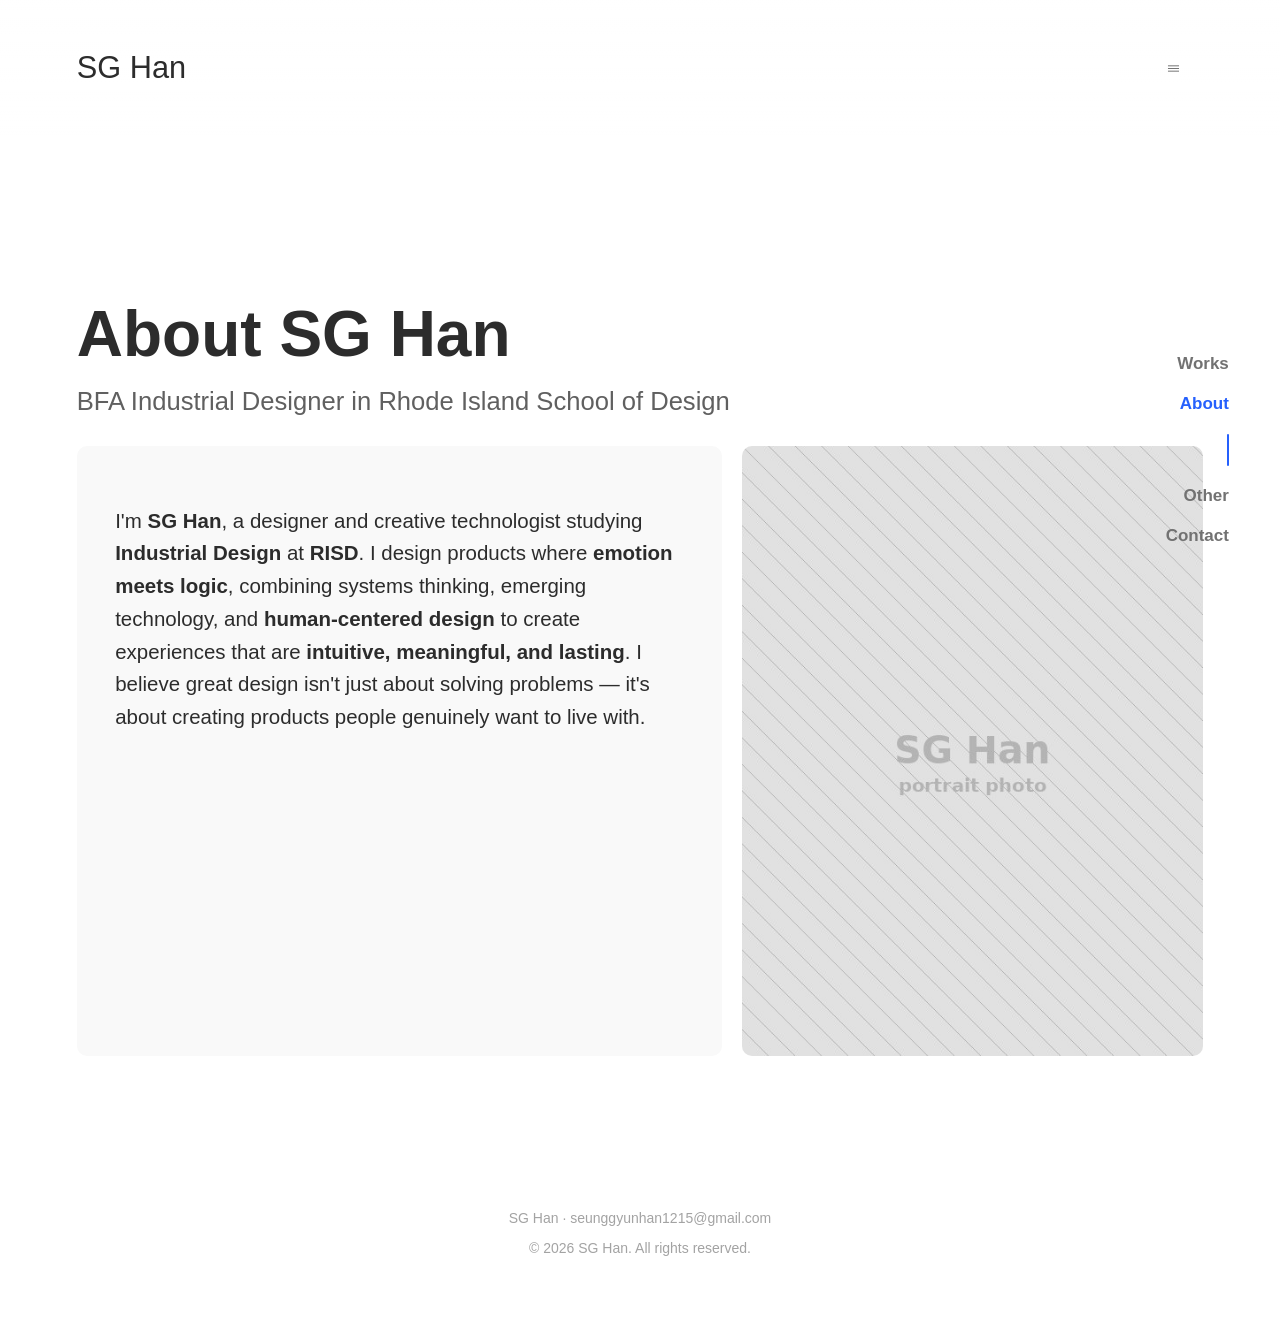
==== about.html @ 8d03d630 "Initial site" ====
<!doctype html>
<html lang="en">
<head>
  <meta charset="UTF-8" />
  <meta name="viewport" content="width=device-width, initial-scale=1" />
  <title>About — SG Han</title>
  <meta name="description" content="About SG Han — BFA Industrial Designer at Rhode Island School of Design." />
  <link rel="icon" href="data:,">
  <link rel="stylesheet" href="css/style.css" />
</head>
<body>
  <header class="site-header" data-header>
    <a class="site-logo" href="index.html">SG Han</a>
    <button class="nav-toggle" data-nav-toggle aria-label="Open menu" aria-expanded="false">
      <img class="icon icon-menu" src="assets/icons/menu.svg" alt="" />
      <img class="icon icon-close" src="assets/icons/close.svg" alt="" />
    </button>
  </header>

  <nav class="site-nav" data-site-nav>
    <ul class="site-nav__list">
      <li><a href="index.html">Works</a></li>
      <li><a href="about.html" aria-current="page">About</a></li>
      <li><a href="index.html#other">Other</a></li>
      <li><a href="index.html#contact">Contact</a></li>
    </ul>
  </nav>

  <aside class="side-rail">
    <a href="index.html">Works</a>
    <a href="about.html" aria-current="page">About</a>
    <span class="rail-divider"></span>
    <a href="index.html#other">Other</a>
    <a href="index.html#contact">Contact</a>
  </aside>

  <main class="about-hero">
    <div class="about-intro" data-reveal>
      <h1 data-split-chars>About SG Han</h1>
      <p class="role">BFA Industrial Designer in Rhode Island School of Design</p>
    </div>

    <div class="about-grid" data-reveal>
      <div class="about-text-card">
        <p>
          I'm <strong>SG Han</strong>, a designer and creative technologist
          studying <strong>Industrial Design</strong> at <strong>RISD</strong>.
          I design products where <strong>emotion meets logic</strong>,
          combining systems thinking, emerging technology, and
          <strong>human-centered design</strong> to create experiences that
          are <strong>intuitive, meaningful, and lasting</strong>. I believe
          great design isn't just about solving problems — it's about
          creating products people genuinely want to live with.
        </p>
      </div>
      <div class="about-photo">
        <img src="assets/img/about-portrait.jpg" alt="Portrait of SG Han" loading="lazy" />
      </div>
    </div>
  </main>

  <footer class="site-footer" id="contact">
    <p>SG Han · seunggyunhan1215@gmail.com</p>
    <p>&copy; <span id="year"></span> SG Han. All rights reserved.</p>
  </footer>

  <script src="js/main.js"></script>
  <script>
    document.getElementById("year").textContent = new Date().getFullYear();
  </script>
</body>
</html>
---- css/style.css ----
/* ==========================================================================
   SG Han Portfolio — Design tokens & global styles
   Figma 소스: "[main page] portfolio content design (For claude)"
   ========================================================================== */

:root {
  /* Neutral / brand palette (Figma에서 추출) */
  --color-bg: #ffffff;
  --color-bg-soft: #f9f9f9;
  --color-pill: #f3f3f3;
  --color-dark-card: #212121;
  --color-text-on-dark: #f8f8f8;
  --color-text-primary: #2c2c2c;
  --color-text-secondary: #606060;
  --color-text-muted: #727272;
  --color-text-faint: #a3a3a3;
  --color-text-faint-2: #898989;
  --color-accent: #2560fd;

  /* Mascot / project accent colors */
  --mascot-1: #80c4eb;
  --mascot-2: #0079be;
  --army-1: #9a996b;
  --army-2: #737a57;
  --army-3: #434b36;

  /* Type ­— Inter를 우선 시도하고, 네트워크 제약으로 로드되지 않으면
     시스템 산세리프(맥의 SF Pro 포함)로 자연스럽게 대체됩니다. */
  --font-main: "Inter", -apple-system, BlinkMacSystemFont, "Segoe UI", Roboto,
    "Helvetica Neue", Arial, sans-serif;

  --container-max: 1400px;
  --gap: 20px;
  --radius-lg: 20px;
  --radius-sm: 2px;

  --ease: cubic-bezier(0.22, 1, 0.36, 1);
}

* {
  box-sizing: border-box;
}

html {
  scroll-behavior: smooth;
}

body {
  margin: 0;
  font-family: var(--font-main);
  color: var(--color-text-primary);
  background: var(--color-bg);
  -webkit-font-smoothing: antialiased;
}

img {
  max-width: 100%;
  display: block;
}

a {
  color: inherit;
  text-decoration: none;
}

ul {
  margin: 0;
  padding: 0;
  list-style: none;
}

button {
  font-family: inherit;
  cursor: pointer;
}

.icon {
  display: inline-block;
  width: 1em;
  height: 1em;
}

/* ==========================================================================
   Site header (모든 페이지 공용)
   ========================================================================== */

.site-header {
  position: sticky;
  top: 0;
  z-index: 40;
  display: flex;
  align-items: center;
  justify-content: space-between;
  padding: clamp(20px, 3vw, 43px) clamp(24px, 6vw, 150px);
  background: linear-gradient(
    180deg,
    rgba(255, 255, 255, 0.92) 0%,
    rgba(255, 255, 255, 0.75) 70%,
    rgba(255, 255, 255, 0) 100%
  );
  backdrop-filter: blur(6px);
}

.site-header.on-dark {
  background: linear-gradient(
    180deg,
    rgba(33, 33, 33, 0.85) 0%,
    rgba(33, 33, 33, 0.55) 70%,
    rgba(33, 33, 33, 0) 100%
  );
}

.site-logo {
  font-size: clamp(22px, 2.4vw, 32px);
  font-weight: 500;
  color: var(--color-text-primary);
}

.site-header.on-dark .site-logo {
  color: var(--color-text-on-dark);
}

.nav-toggle {
  width: clamp(44px, 5vw, 60px);
  height: clamp(44px, 5vw, 60px);
  display: flex;
  align-items: center;
  justify-content: center;
  background: none;
  border: none;
  color: var(--color-text-primary);
  z-index: 60;
  position: relative;
}

.site-header.on-dark .nav-toggle {
  color: var(--color-text-on-dark);
}

.nav-toggle .icon-close {
  display: none;
}

.nav-toggle.is-open .icon-menu {
  display: none;
}

.nav-toggle.is-open .icon-close {
  display: inline-block;
}

/* Slide-in site nav ----------------------------------------------------- */

.site-nav {
  position: fixed;
  inset: 0;
  z-index: 50;
  display: flex;
  align-items: center;
  justify-content: flex-end;
  padding: 0 clamp(24px, 6vw, 150px);
  background: rgba(255, 255, 255, 0.98);
  opacity: 0;
  pointer-events: none;
  transform: translateX(24px);
  transition: opacity 0.35s var(--ease), transform 0.35s var(--ease);
}

.site-nav.is-open {
  opacity: 1;
  pointer-events: auto;
  transform: translateX(0);
}

.site-nav__list {
  display: flex;
  flex-direction: column;
  align-items: flex-end;
  gap: clamp(20px, 3vw, 30px);
}

.site-nav__list a {
  font-size: clamp(28px, 5vw, 48px);
  font-weight: 700;
  color: var(--color-text-muted);
  transition: color 0.2s var(--ease);
}

.site-nav__list a:hover,
.site-nav__list a[aria-current="page"] {
  color: var(--color-accent);
}

/* Persistent side rail (Figma의 우측 Works/About/Other/Contact 세로 내비) */

.side-rail {
  position: fixed;
  right: clamp(24px, 4vw, 90px);
  top: 50%;
  transform: translateY(-50%);
  z-index: 30;
  display: none;
  flex-direction: column;
  align-items: flex-end;
  gap: 20px;
  font-weight: 700;
  font-size: 17px;
  letter-spacing: -0.02px;
  color: var(--color-text-muted);
}

.side-rail.on-dark {
  color: rgba(248, 248, 248, 0.6);
}

@media (min-width: 900px) {
  .side-rail {
    display: flex;
  }
}

.side-rail a {
  transition: color 0.2s var(--ease);
}

.side-rail a:hover,
.side-rail a[aria-current="page"] {
  color: var(--color-accent);
}

.side-rail .rail-divider {
  width: 2px;
  height: 32px;
  background: var(--color-accent);
  border-radius: 2px;
}

/* ==========================================================================
   Scroll-down affordance
   ========================================================================== */

.scroll-down {
  position: absolute;
  bottom: 32px;
  left: 50%;
  transform: translateX(-50%);
  display: flex;
  flex-direction: column;
  align-items: center;
  gap: 8px;
  font-size: 15px;
  font-weight: 500;
  color: var(--color-text-primary);
  z-index: 5;
}

.on-dark .scroll-down {
  color: var(--color-text-on-dark);
}

.scroll-down .icon {
  width: 22px;
  height: 22px;
  animation: bob 1.8s ease-in-out infinite;
}

@keyframes bob {
  0%, 100% { transform: translateY(0); }
  50% { transform: translateY(6px); }
}

/* ==========================================================================
   Site footer
   ========================================================================== */

.site-footer {
  padding: 40px clamp(24px, 6vw, 150px) 56px;
  text-align: center;
  color: var(--color-text-faint);
  font-size: 14px;
}

/* ==========================================================================
   Buttons / pills
   ========================================================================== */

.btn-pill {
  display: inline-flex;
  align-items: center;
  gap: clamp(16px, 3vw, 40px);
  padding: clamp(14px, 1.6vw, 22px) clamp(20px, 2.6vw, 32px);
  background: var(--color-pill);
  border-radius: 100px;
  font-weight: 600;
  font-size: clamp(16px, 1.6vw, 20px);
  border: none;
  transition: transform 0.25s var(--ease), background 0.25s var(--ease);
}

.btn-pill:hover {
  background: #e9e9e9;
  transform: translateY(-2px);
}

.btn-pill.is-disabled {
  opacity: 0.45;
  pointer-events: none;
}

.btn-pill .icon {
  width: clamp(22px, 2vw, 28px);
  height: clamp(22px, 2vw, 28px);
}

.tag-pill {
  display: inline-flex;
  align-items: center;
  padding: 6px 18px;
  background: var(--color-pill);
  border-radius: 100px;
  font-size: 14px;
  font-weight: 500;
}

/* ==========================================================================
   Home — Works snap sections
   ========================================================================== */

.works-scroller {
  scroll-snap-type: y proximity;
}

.work-section {
  position: relative;
  min-height: 100vh;
  display: flex;
  align-items: center;
  scroll-snap-align: start;
  padding: clamp(120px, 16vw, 220px) clamp(24px, 6vw, 150px) 100px;
  overflow: hidden;
}

.work-section__bg {
  position: absolute;
  inset: 0;
  z-index: 0;
}

.work-section__bg img {
  width: 100%;
  height: 100%;
  object-fit: cover;
  opacity: 0.16;
}

.work-section__bg::after {
  content: "";
  position: absolute;
  inset: 0;
  background: linear-gradient(
    90deg,
    rgba(255, 255, 255, 0.97) 0%,
    rgba(255, 255, 255, 0.9) 45%,
    rgba(255, 255, 255, 0.55) 100%
  );
}

.work-section__content {
  position: relative;
  z-index: 1;
  display: flex;
  flex-direction: column;
  gap: clamp(24px, 3vw, 30px);
  max-width: 760px;
}

.work-number {
  font-size: clamp(20px, 2vw, 28px);
  font-weight: 500;
  color: var(--color-text-primary);
}

.work-number span {
  color: var(--color-text-faint-2);
}

.work-title {
  font-size: clamp(48px, 8vw, 100px);
  font-weight: 600;
  line-height: 1;
  color: var(--color-text-primary);
  margin: 0;
}

.work-subtitle {
  font-size: clamp(18px, 2.4vw, 32px);
  font-weight: 500;
  color: var(--color-text-secondary);
  margin: 10px 0 0;
}

.work-tags {
  display: flex;
  gap: 16px;
}

.work-about {
  margin-top: clamp(24px, 3vw, 40px);
  display: flex;
  flex-direction: column;
  gap: 16px;
}

.work-about h2 {
  font-size: clamp(22px, 2.4vw, 32px);
  font-weight: 600;
  margin: 0;
}

.work-about p {
  font-size: clamp(16px, 1.6vw, 24px);
  line-height: 1.6;
  color: #1a1a1a;
  margin: 0;
  max-width: 640px;
}

/* ==========================================================================
   "Other" CTA section (홈 마지막)
   ========================================================================== */

.other-section {
  position: relative;
  min-height: 100vh;
  display: flex;
  flex-direction: column;
  justify-content: center;
  gap: 40px;
  padding: 0 clamp(24px, 6vw, 150px);
  scroll-snap-align: start;
  background: linear-gradient(180deg, #ffffff 0%, #fbfbfb 50%, #ffffff 100%);
}

.other-section h2 {
  font-size: clamp(48px, 12vw, 180px);
  line-height: 0.85;
  font-weight: 400;
  margin: 0;
  letter-spacing: -0.02em;
}

/* ==========================================================================
   Project detail page (dark case-study theme)
   ========================================================================== */

.project {
  background: #000;
  color: var(--color-text-on-dark);
}

.project-hero {
  padding: 140px clamp(24px, 6vw, 150px) 60px;
}

.project-shell {
  max-width: var(--container-max);
  margin: 0 auto;
  padding: 0 clamp(24px, 6vw, 150px) 120px;
  display: flex;
  flex-direction: column;
  gap: 60px;
}

.section-label {
  font-size: clamp(32px, 4vw, 50px);
  font-weight: 700;
  color: var(--color-text-on-dark);
  margin: 0 0 20px;
}

.header-row {
  display: grid;
  grid-template-columns: 2fr 1fr;
  gap: var(--gap);
}

@media (max-width: 800px) {
  .header-row {
    grid-template-columns: 1fr;
  }
}

.header-title-card {
  background: var(--color-dark-card);
  border-radius: var(--radius-lg);
  padding: clamp(30px, 4vw, 50px);
  display: flex;
  align-items: center;
  min-height: 280px;
}

.header-title-card h1 {
  font-size: clamp(32px, 5vw, 64px);
  font-weight: 600;
  line-height: 1.2;
  margin: 0;
}

.about-card {
  background: var(--color-dark-card);
  border-radius: var(--radius-lg);
  padding: clamp(30px, 4vw, 50px);
  display: flex;
  flex-direction: column;
  gap: 15px;
}

.about-card h2 {
  font-size: 24px;
  font-weight: 600;
  margin: 0;
}

.about-card p {
  font-size: 16px;
  line-height: 1.4;
  margin: 0;
  color: var(--color-text-on-dark);
}

.about-meta {
  display: flex;
  flex-direction: column;
  gap: 10px;
  margin-top: 6px;
  font-size: 16px;
}

.about-meta div {
  display: flex;
  gap: 20px;
}

.about-meta .label {
  color: var(--color-text-on-dark);
  opacity: 0.75;
  min-width: 55px;
}

.media-card {
  background: #f8f8f8;
  border-radius: var(--radius-lg);
  overflow: hidden;
  display: flex;
  align-items: center;
  justify-content: center;
  min-height: 420px;
}

.media-card img {
  width: 100%;
  height: 100%;
  object-fit: contain;
}

.two-col {
  display: grid;
  grid-template-columns: 1fr 1fr;
  gap: var(--gap);
}

@media (max-width: 700px) {
  .two-col {
    grid-template-columns: 1fr;
  }
}

.photo-card {
  position: relative;
  border-radius: var(--radius-lg);
  overflow: hidden;
  min-height: 340px;
  background: #333;
}

.photo-card img {
  width: 100%;
  height: 100%;
  object-fit: cover;
  position: absolute;
  inset: 0;
}

.photo-card .caption {
  position: absolute;
  inset: 0;
  display: flex;
  flex-direction: column;
  align-items: center;
  justify-content: center;
  gap: 4px;
  color: #fff;
  text-shadow: 0 2px 10px rgba(0, 0, 0, 0.5);
  z-index: 1;
}

.photo-card .caption .glyph {
  font-size: clamp(48px, 6vw, 96px);
  font-weight: 600;
}

.photo-card .caption .glyph-sub {
  font-size: clamp(22px, 3vw, 48px);
  font-weight: 600;
}

.callout-bar {
  background: var(--color-dark-card);
  border-radius: 2px 2px 20px 20px;
  padding: 30px clamp(20px, 4vw, 60px);
  text-align: center;
  font-size: clamp(16px, 1.6vw, 20px);
  line-height: 1.6;
}

.detail-media-row {
  display: grid;
  grid-template-columns: repeat(3, 1fr);
  gap: var(--gap);
}

@media (max-width: 900px) {
  .detail-media-row {
    grid-template-columns: 1fr;
  }
}

.detail-media-row .thumb {
  border-radius: 2px 2px 20px 20px;
  overflow: hidden;
  background: var(--color-dark-card);
  aspect-ratio: 1 / 1;
}

.detail-media-row .thumb img {
  width: 100%;
  height: 100%;
  object-fit: cover;
}

.detail-caption-row {
  display: grid;
  grid-template-columns: repeat(3, 1fr);
  gap: var(--gap);
}

@media (max-width: 900px) {
  .detail-caption-row {
    grid-template-columns: 1fr;
  }
}

.detail-caption-row .card {
  background: var(--color-dark-card);
  border-radius: 2px 2px 20px 20px;
  padding: 20px;
  font-size: 18px;
  line-height: 1.3;
}

.detail-caption-row .card strong {
  font-weight: 600;
}

.lineup-card {
  background: var(--color-dark-card);
  border-radius: var(--radius-lg);
  min-height: 380px;
  display: flex;
  align-items: center;
  overflow: hidden;
}

.lineup-card img {
  width: 100%;
}

.palette {
  display: flex;
  flex-direction: column;
  border-radius: var(--radius-lg);
  overflow: hidden;
}

.palette .swatch {
  display: flex;
  align-items: center;
  justify-content: space-between;
  padding: 26px clamp(20px, 4vw, 50px);
  color: #fff;
  font-size: 18px;
}

.palette .swatch .hex {
  opacity: 0.85;
  font-variant-numeric: tabular-nums;
}

.poses-row {
  display: grid;
  grid-template-columns: 1fr 1fr;
  gap: var(--gap);
}

@media (max-width: 800px) {
  .poses-row {
    grid-template-columns: 1fr;
  }
}

.poses-row .photo {
  background: #fff;
  border-radius: var(--radius-lg);
  min-height: 400px;
  display: flex;
  align-items: center;
  justify-content: center;
  overflow: hidden;
}

.poses-row .photo img {
  max-height: 90%;
}

.poses-row .text {
  background: var(--color-dark-card);
  border-radius: var(--radius-lg);
  padding: clamp(24px, 3vw, 40px);
  display: flex;
  align-items: center;
  font-size: clamp(16px, 1.6vw, 20px);
  line-height: 1.5;
}

/* ==========================================================================
   About page
   ========================================================================== */

.about-hero {
  padding: 160px clamp(24px, 6vw, 150px) 100px;
  max-width: var(--container-max);
  margin: 0 auto;
}

.about-intro h1 {
  font-size: clamp(36px, 5vw, 64px);
  margin: 0 0 12px;
}

.about-intro .role {
  font-size: clamp(18px, 2vw, 32px);
  color: var(--color-text-secondary);
  margin: 0 0 30px;
}

.about-grid {
  display: grid;
  grid-template-columns: 1.4fr 1fr;
  gap: var(--gap);
  align-items: stretch;
}

@media (max-width: 900px) {
  .about-grid {
    grid-template-columns: 1fr;
  }
}

.about-text-card {
  background: var(--color-bg-soft);
  border-radius: 10px;
  padding: clamp(24px, 3vw, 40px);
  font-size: clamp(16px, 1.6vw, 24px);
  line-height: 1.6;
}

.about-photo {
  background: #f7f7f7;
  border-radius: 10px;
  overflow: hidden;
  min-height: 320px;
}

.about-photo img {
  width: 100%;
  height: 100%;
  object-fit: cover;
}

/* ==========================================================================
   Scroll reveal animation utility
   ========================================================================== */

[data-reveal] {
  opacity: 0;
  transform: translateY(28px);
  transition: opacity 0.7s var(--ease), transform 0.7s var(--ease);
}

[data-reveal].in-view {
  opacity: 1;
  transform: translateY(0);
}

[data-reveal-stagger] > * {
  opacity: 0;
  transform: translateY(28px);
  transition: opacity 0.6s var(--ease), transform 0.6s var(--ease);
}

[data-reveal-stagger].in-view > * {
  opacity: 1;
  transform: translateY(0);
}

[data-reveal-stagger].in-view > *:nth-child(1) { transition-delay: 0.03s; }
[data-reveal-stagger].in-view > *:nth-child(2) { transition-delay: 0.11s; }
[data-reveal-stagger].in-view > *:nth-child(3) { transition-delay: 0.19s; }
[data-reveal-stagger].in-view > *:nth-child(4) { transition-delay: 0.27s; }
[data-reveal-stagger].in-view > *:nth-child(5) { transition-delay: 0.35s; }

/* Split-text char animation (see js/main.js) */
.char-anim {
  display: inline-block;
  overflow: hidden;
}

.char-anim .char {
  display: inline-block;
  transform: translateY(110%);
  transition: transform 0.6s var(--ease);
}

.char-anim.in-view .char {
  transform: translateY(0);
}

@media (prefers-reduced-motion: reduce) {
  [data-reveal],
  [data-reveal-stagger] > *,
  .char-anim .char {
    transition: none !important;
    opacity: 1 !important;
    transform: none !important;
  }
}
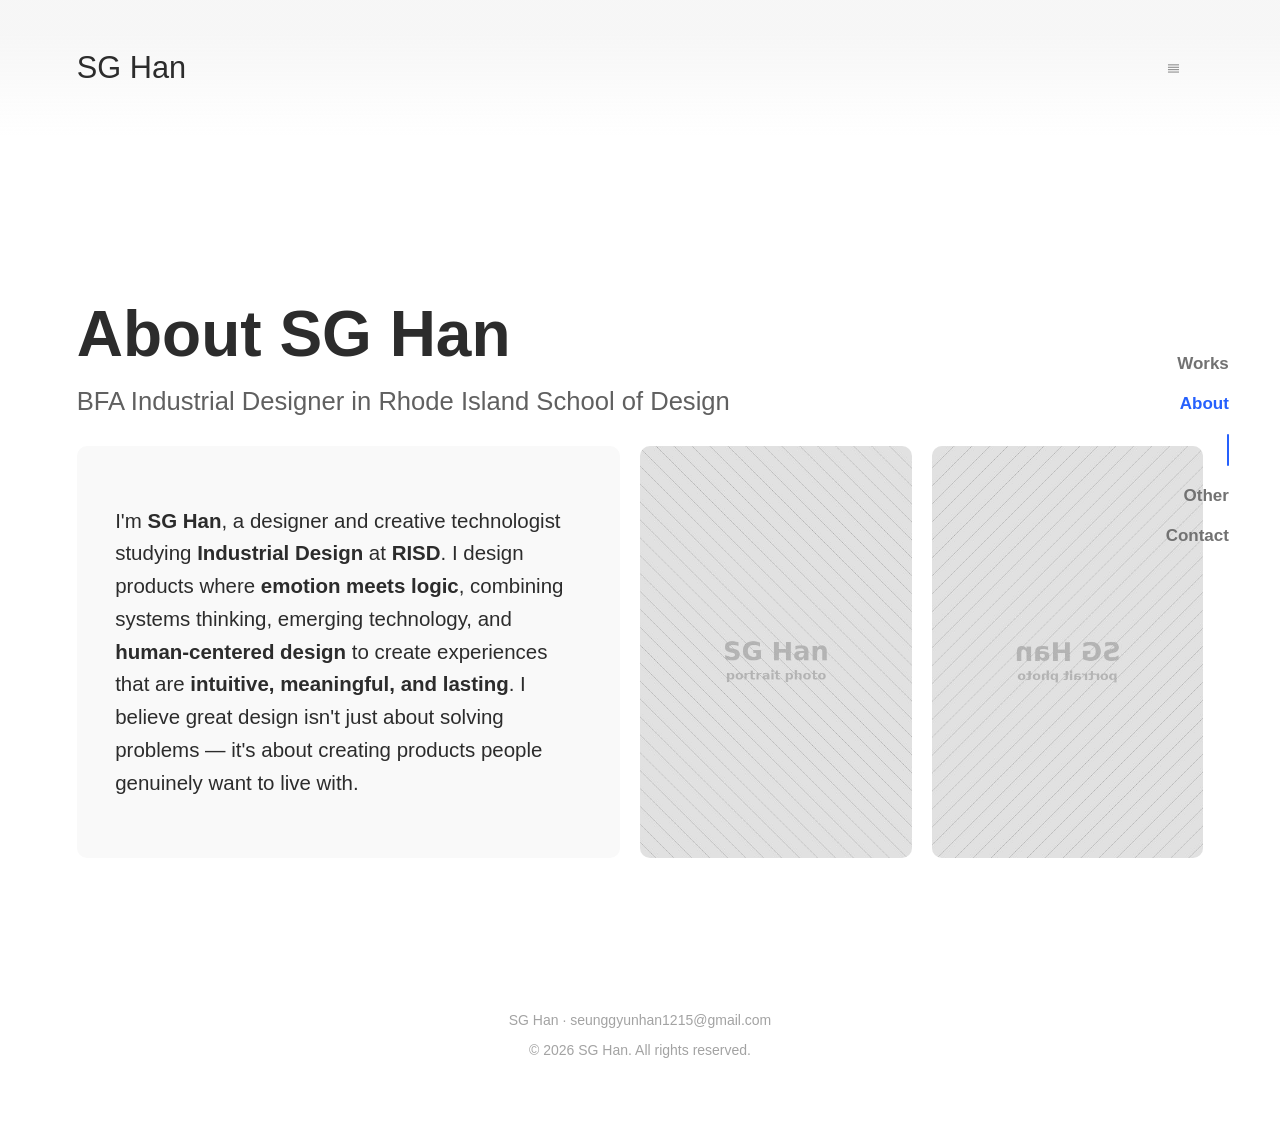
==== commit 724c4e43: "2nd add" ====
--- a/about.html
+++ b/about.html
@@ -56,6 +56,9 @@
       <div class="about-photo">
         <img src="assets/img/about-portrait.jpg" alt="Portrait of SG Han" loading="lazy" />
       </div>
+      <div class="about-photo is-mirrored">
+        <img src="assets/img/about-portrait.jpg" alt="" loading="lazy" aria-hidden="true" />
+      </div>
     </div>
   </main>
 
--- a/css/style.css
+++ b/css/style.css
@@ -92,22 +92,30 @@
   align-items: center;
   justify-content: space-between;
   padding: clamp(20px, 3vw, 43px) clamp(24px, 6vw, 150px);
+  /* Figma get_design_context 실측값: rgba(172,172,172,0.1) 25% → rgba(234,234,234,0) 100%
+     — 기존 흰색 92% 배경보다 훨씬 은은한 회색 washing. */
   background: linear-gradient(
     180deg,
-    rgba(255, 255, 255, 0.92) 0%,
-    rgba(255, 255, 255, 0.75) 70%,
-    rgba(255, 255, 255, 0) 100%
+    rgba(172, 172, 172, 0.1) 25%,
+    rgba(234, 234, 234, 0) 100%
   );
   backdrop-filter: blur(6px);
+  transition: padding 0.35s var(--ease);
 }
 
 .site-header.on-dark {
+  /* 프로젝트(다크 테마) 페이지용 — Figma 참고 이미지 실측: #2c2c2c 25% → transparent 100% */
   background: linear-gradient(
     180deg,
-    rgba(33, 33, 33, 0.85) 0%,
-    rgba(33, 33, 33, 0.55) 70%,
-    rgba(33, 33, 33, 0) 100%
+    rgba(44, 44, 44, 1) 25%,
+    rgba(44, 44, 44, 0) 100%
   );
+}
+
+.site-header.is-scrolled {
+  /* 스크롤 시 살짝만 위로 붙는 느낌 — 세로 패딩을 부드럽게 살짝만 줄임 */
+  padding-top: clamp(12px, 1.6vw, 22px);
+  padding-bottom: clamp(12px, 1.6vw, 22px);
 }
 
 .site-logo {
@@ -240,10 +248,16 @@
    ========================================================================== */
 
 .scroll-down {
-  position: absolute;
-  bottom: 32px;
-  left: 50%;
-  transform: translateX(-50%);
+  /* 섹션 안에 absolute로 배치하면 섹션이 100vh보다 커질 때 화면 밖으로
+     밀려날 수 있어서, 화면(뷰포트) 기준 하단에 고정(position:fixed)하고
+     IntersectionObserver로 "현재 보고 있는 work-section"일 때만
+     보이도록 처리합니다. (js/main.js의 initScrollDownBar 참고) */
+  position: fixed;
+  left: 0;
+  right: 0;
+  bottom: 0;
+  width: 100%;
+  padding: 22px 0 30px;
   display: flex;
   flex-direction: column;
   align-items: center;
@@ -251,11 +265,39 @@
   font-size: 15px;
   font-weight: 500;
   color: var(--color-text-primary);
-  z-index: 5;
+  background: linear-gradient(
+    180deg,
+    rgba(255, 255, 255, 0) 0%,
+    rgba(245, 245, 245, 0.9) 45%,
+    rgba(240, 240, 240, 0.98) 100%
+  );
+  border-top: 1px solid rgba(0, 0, 0, 0.08);
+  opacity: 0;
+  pointer-events: none;
+  transition: opacity 0.35s var(--ease);
+  z-index: 20;
+}
+
+.scroll-down.is-active {
+  opacity: 1;
+  pointer-events: auto;
 }
 
 .on-dark .scroll-down {
   color: var(--color-text-on-dark);
+  background: linear-gradient(
+    180deg,
+    rgba(0, 0, 0, 0) 0%,
+    rgba(20, 20, 20, 0.9) 45%,
+    rgba(12, 12, 12, 0.98) 100%
+  );
+  border-top-color: rgba(255, 255, 255, 0.1);
+}
+
+@media (prefers-reduced-motion: reduce) {
+  .scroll-down {
+    transition: none;
+  }
 }
 
 .scroll-down .icon {
@@ -287,12 +329,13 @@
 .btn-pill {
   display: inline-flex;
   align-items: center;
-  gap: clamp(16px, 3vw, 40px);
-  padding: clamp(14px, 1.6vw, 22px) clamp(20px, 2.6vw, 32px);
+  gap: clamp(24px, 4.5vw, 60px);
+  /* 세로 패딩을 Figma 실측(34px)에 맞게 살짝 키움 */
+  padding: clamp(20px, 2.6vw, 34px) clamp(24px, 3.2vw, 40px);
   background: var(--color-pill);
   border-radius: 100px;
   font-weight: 600;
-  font-size: clamp(16px, 1.6vw, 20px);
+  font-size: clamp(18px, 2vw, 32px);
   border: none;
   transition: transform 0.25s var(--ease), background 0.25s var(--ease);
 }
@@ -308,8 +351,9 @@
 }
 
 .btn-pill .icon {
-  width: clamp(22px, 2vw, 28px);
-  height: clamp(22px, 2vw, 28px);
+  /* Figma 실측: 50px — 텍스트와 비슷하거나 더 큰, 존재감 있는 아이콘 */
+  width: clamp(32px, 4vw, 50px);
+  height: clamp(32px, 4vw, 50px);
 }
 
 .tag-pill {
@@ -351,6 +395,13 @@
   height: 100%;
   object-fit: cover;
   opacity: 0.16;
+  transform: scale(1.08);
+  transition: transform 1.1s var(--ease);
+  will-change: transform;
+}
+
+.work-section.in-view .work-section__bg img {
+  transform: scale(1);
 }
 
 .work-section__bg::after {
@@ -365,6 +416,42 @@
   );
 }
 
+/* ==========================================================================
+   Work curtain — 다음 작업으로 스크롤될 때 등장하는 전환 애니메이션.
+   plus-ex.com 홈 히어로 슬라이드 전환 참고: 다음 콘텐츠가 아래에서 위로
+   "차오르며" 이전 화면을 덮었다가, 화면을 채운 패널이 위로 걷히면서
+   실제 콘텐츠(이미지 + 텍스트)를 드러내는 느낌.
+   ========================================================================== */
+
+.work-curtain {
+  position: absolute;
+  inset: 0;
+  z-index: 3;
+  /* 기본값(accent) — 실제로는 각 Work의 blobColor가 인라인 style로 지정되어
+     work-section마다 다른 색의 패널이 걷히는 느낌을 줍니다. */
+  background: var(--color-accent);
+  transform: translateY(0);
+  transition: transform 0.9s cubic-bezier(0.65, 0, 0.35, 1);
+  pointer-events: none;
+  will-change: transform;
+}
+
+.project .work-curtain {
+  background: var(--color-dark-card, #212121);
+}
+
+.work-section.in-view .work-curtain {
+  /* 100%보다 살짝 더 이동시켜 서브픽셀 반올림으로 인한 1px 라인이 남지 않게 함 */
+  transform: translateY(calc(-100% - 4px));
+}
+
+@media (prefers-reduced-motion: reduce) {
+  .work-curtain,
+  .work-section__bg img {
+    transition: none;
+  }
+}
+
 .work-section__content {
   position: relative;
   z-index: 1;
@@ -405,16 +492,18 @@
 }
 
 .work-about {
-  margin-top: clamp(24px, 3vw, 40px);
+  /* Figma Auto Layout의 실제 gap 값(104px, 데스크톱 기준)을 그대로 반영.
+     태그 목록 → About Project 블록 사이는 다른 간격(약 30px)보다 훨씬
+     넓게 벌어져 있어야 합니다. */
+  margin-top: clamp(48px, 9vw, 104px);
   display: flex;
   flex-direction: column;
-  gap: 16px;
 }
 
 .work-about h2 {
   font-size: clamp(22px, 2.4vw, 32px);
   font-weight: 600;
-  margin: 0;
+  margin: 0 0 clamp(6px, 1.2vw, 10px);
 }
 
 .work-about p {
@@ -425,6 +514,11 @@
   max-width: 640px;
 }
 
+.work-about .btn-pill {
+  /* 본문 → 버튼 사이 간격은 제목→본문(10px)보다 훨씬 넓은 40px (Figma 기준) */
+  margin-top: clamp(20px, 4.5vw, 40px);
+}
+
 /* ==========================================================================
    "Other" CTA section (홈 마지막)
    ========================================================================== */
@@ -531,20 +625,22 @@
 .about-meta {
   display: flex;
   flex-direction: column;
-  gap: 10px;
+  gap: 12px;
   margin-top: 6px;
   font-size: 16px;
 }
 
 .about-meta div {
   display: flex;
-  gap: 20px;
+  align-items: baseline;
+  gap: 30px;
 }
 
 .about-meta .label {
   color: var(--color-text-on-dark);
   opacity: 0.75;
-  min-width: 55px;
+  min-width: 48px;
+  flex-shrink: 0;
 }
 
 .media-card {
@@ -765,12 +861,21 @@
 
 .about-grid {
   display: grid;
-  grid-template-columns: 1.4fr 1fr;
+  grid-template-columns: 2fr 1fr 1fr;
   gap: var(--gap);
   align-items: stretch;
 }
 
-@media (max-width: 900px) {
+@media (max-width: 1100px) {
+  .about-grid {
+    grid-template-columns: 1fr 1fr;
+  }
+  .about-photo.is-mirrored {
+    display: none;
+  }
+}
+
+@media (max-width: 700px) {
   .about-grid {
     grid-template-columns: 1fr;
   }
@@ -797,9 +902,63 @@
   object-fit: cover;
 }
 
+.about-photo.is-mirrored img {
+  transform: scaleX(-1);
+}
+
 /* ==========================================================================
    Scroll reveal animation utility
    ========================================================================== */
+
+/* ==========================================================================
+   Hover blob — plus-ex.com 스타일 참고
+   썸네일/이미지 카드에 마우스를 올리면 부드럽게 마우스를 따라다니는
+   블러 처리된 컬러 블롭이 나타나는 효과.
+   ========================================================================== */
+
+.hover-blob-target {
+  position: relative;
+  overflow: hidden;
+  isolation: isolate;
+}
+
+.hover-blob {
+  position: absolute;
+  top: 0;
+  left: 0;
+  width: 40%;
+  aspect-ratio: 1 / 1;
+  min-width: 140px;
+  max-width: 420px;
+  border-radius: 50%;
+  filter: blur(38px);
+  opacity: 0;
+  pointer-events: none;
+  will-change: transform, opacity;
+  transition: opacity 0.4s var(--ease), transform 0.6s var(--ease);
+  transform: translate3d(-50%, -50%, 0) scale(0.85);
+  /* z-index:0 은 의도적입니다 — 각 target 마다 JS가 배경 이미지 "바로 뒤"에
+     blob 을 삽입해 텍스트/캡션(z-index:1 이상)보다는 아래, 배경 이미지보다는
+     위에 오도록 DOM 순서로 쌓임 순서를 제어합니다. */
+  z-index: 0;
+}
+
+.hover-blob-target.is-hovering .hover-blob {
+  opacity: 0.6;
+  transform: translate3d(-50%, -50%, 0) scale(1);
+}
+
+@media (hover: none) {
+  .hover-blob {
+    display: none;
+  }
+}
+
+@media (prefers-reduced-motion: reduce) {
+  .hover-blob {
+    transition: none;
+  }
+}
 
 [data-reveal] {
   opacity: 0;
